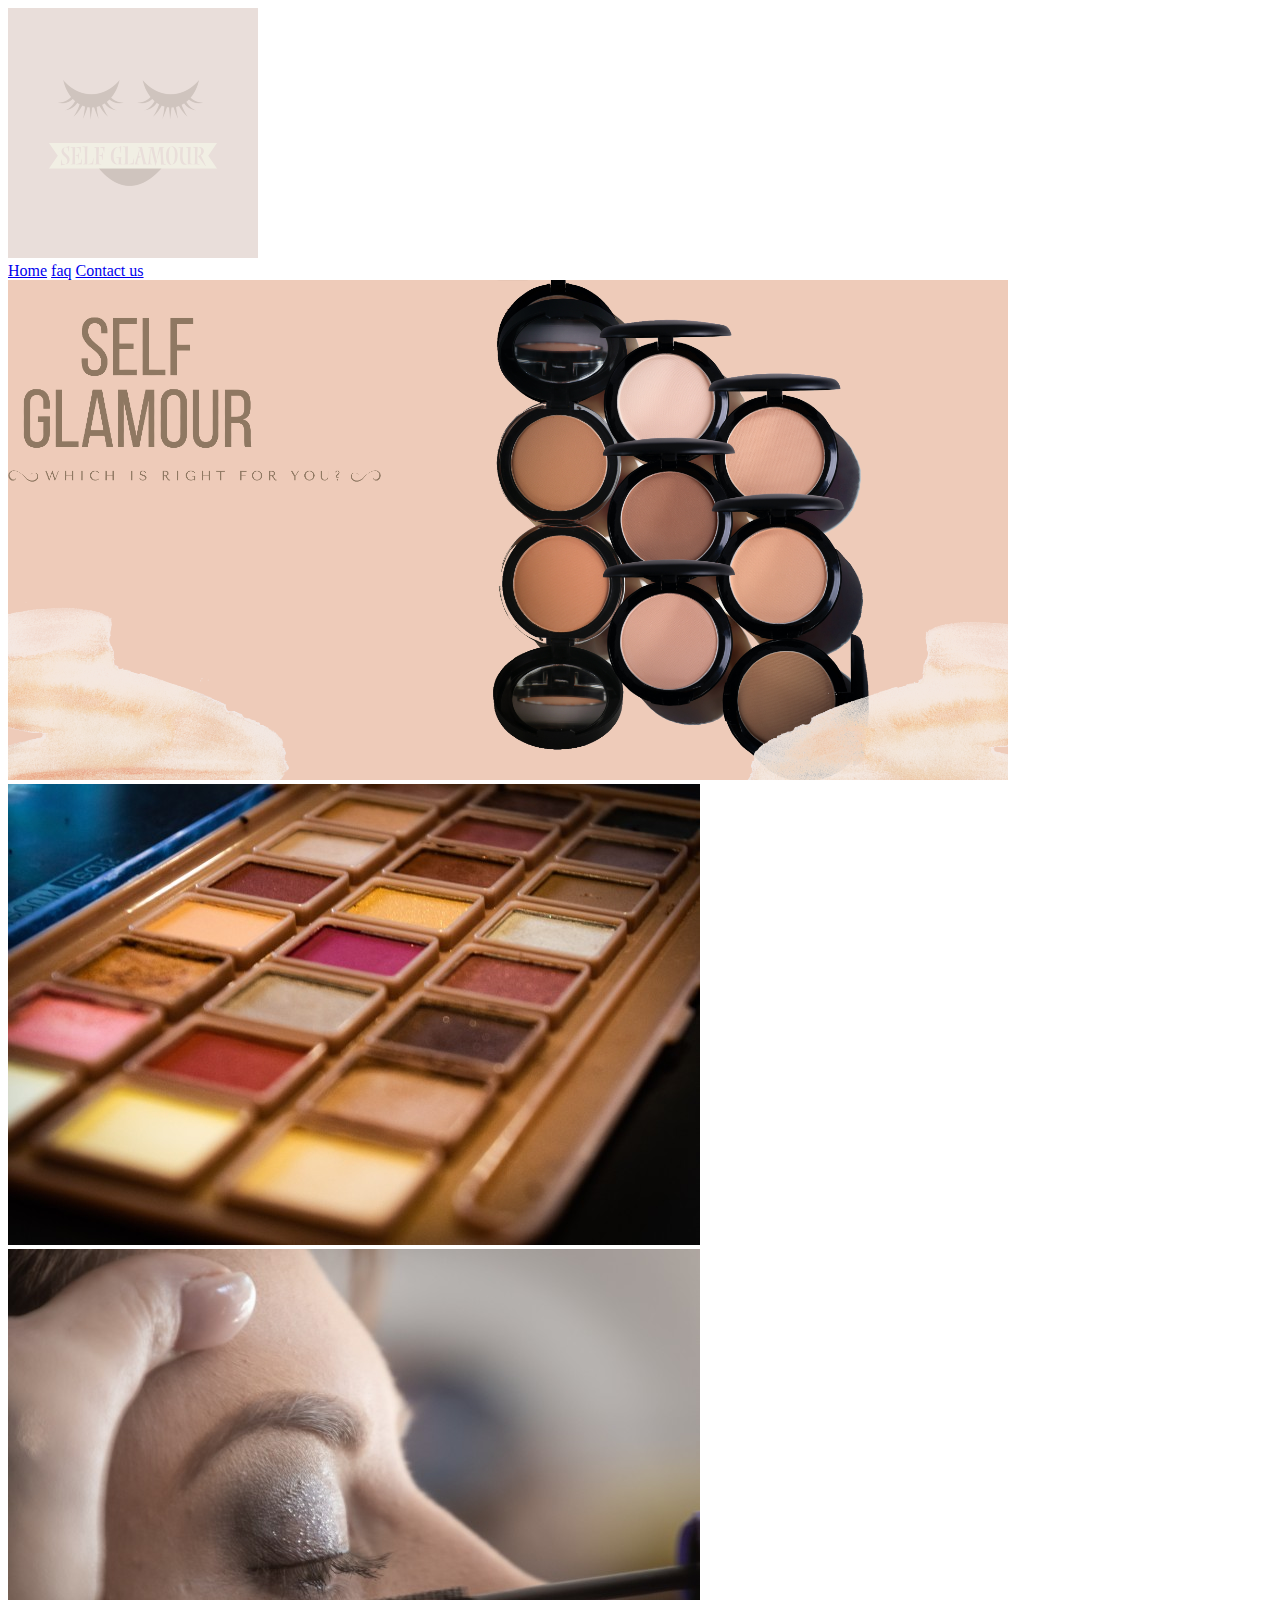
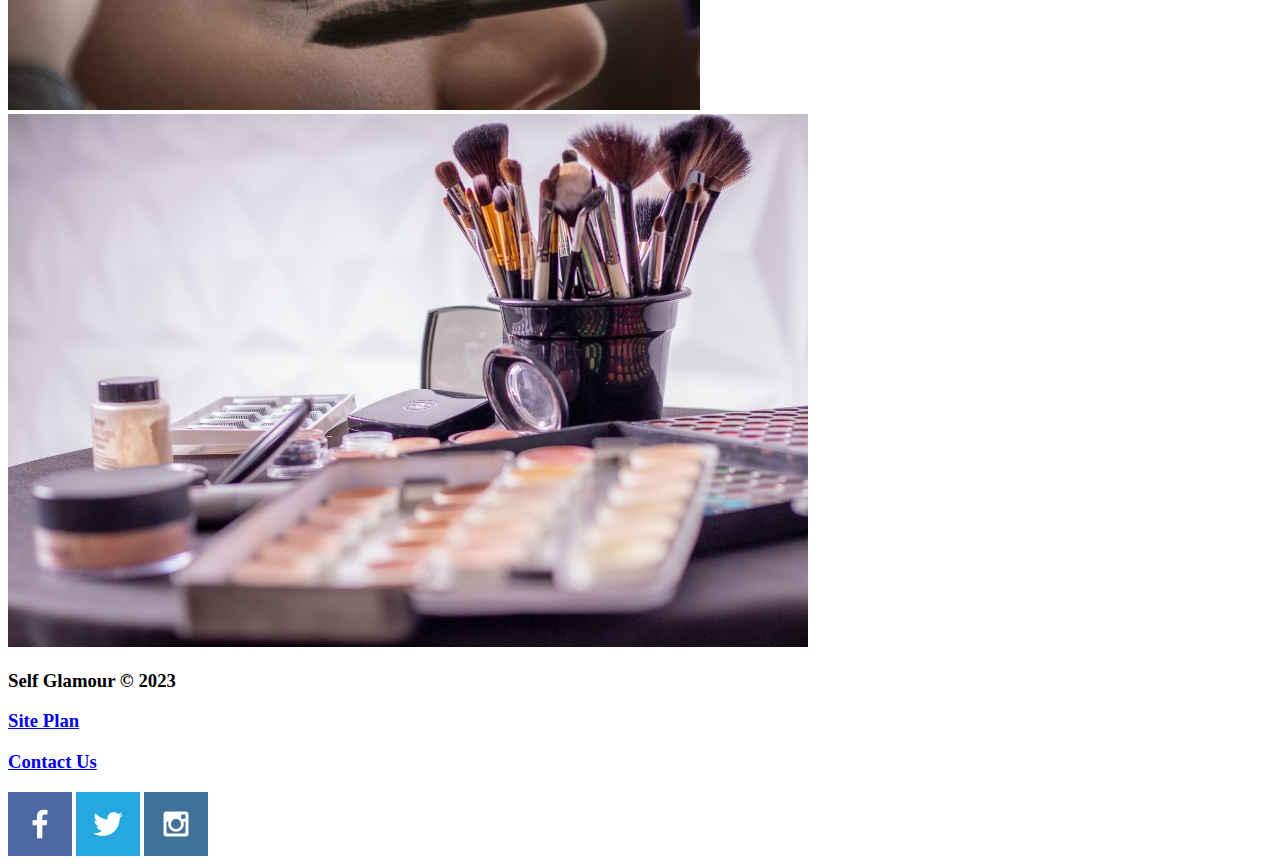
==== selfglamour/index.html @ 5f2bec4e "HTML" ====
<!DOCTYPE html>
<html lang="en">
<head>
    <meta charset="UTF-8">
    <meta http-equiv="X-UA-Compatible" content="IE=edge">
    <meta name="viewport" content="width=device-width, initial-scale=1.0">
    <title>Self Glamour</title>
</head>
<body>
    <div id="content">
        <header>
            <a id="logo" href="index.html">
                <img src="images/selfglamour-logo.png" alt="SelfGlamour Logo">
            </a>
            <nav>
                <a href="index.html">Home</a>
                <a href="faq.html">faq</a>
                <a href="contactus.html">Contact us</a>
            </nav>
        </header>
        <div>
            <section>
                <img id="banner-box" src="images/selfglamourbanner.png" alt="Self Glamour Banner">
            </section>
        </div>
        <main class="home-grid">
            <section>
                <img src="images/pexels-magda-ehlers-1339340.jpg" alt="Makeup Palette">
                <img src="images/pexels-magda-ehlers-1383537.jpg" alt="Girl putting on makeup">
            </section>
            <article id="background"></article>
            <img src="images/pexels-anderson-guerra-1115128.jpg" alt="">
        </main>
        <footer>
            <h3>Self Glamour &copy 2023</h3>
            <h3><a href="site-plan.html">Site Plan</a></h3>
            <h3><a href="#">Contact Us</a></h3>
            <div class="social">
                <a href="https://facebook.com"><img src="images/facebook.png" alt="fb icon"></a>
                <a href="https://twitter.com"><img src="images/twitter.png" alt="twitter icon"></a>
                <a href="https://instagram.com"><img src="images/instagram.png" alt="instagram icon"></a>
            </div>
        </footer>

    </div>
</body>
</html>
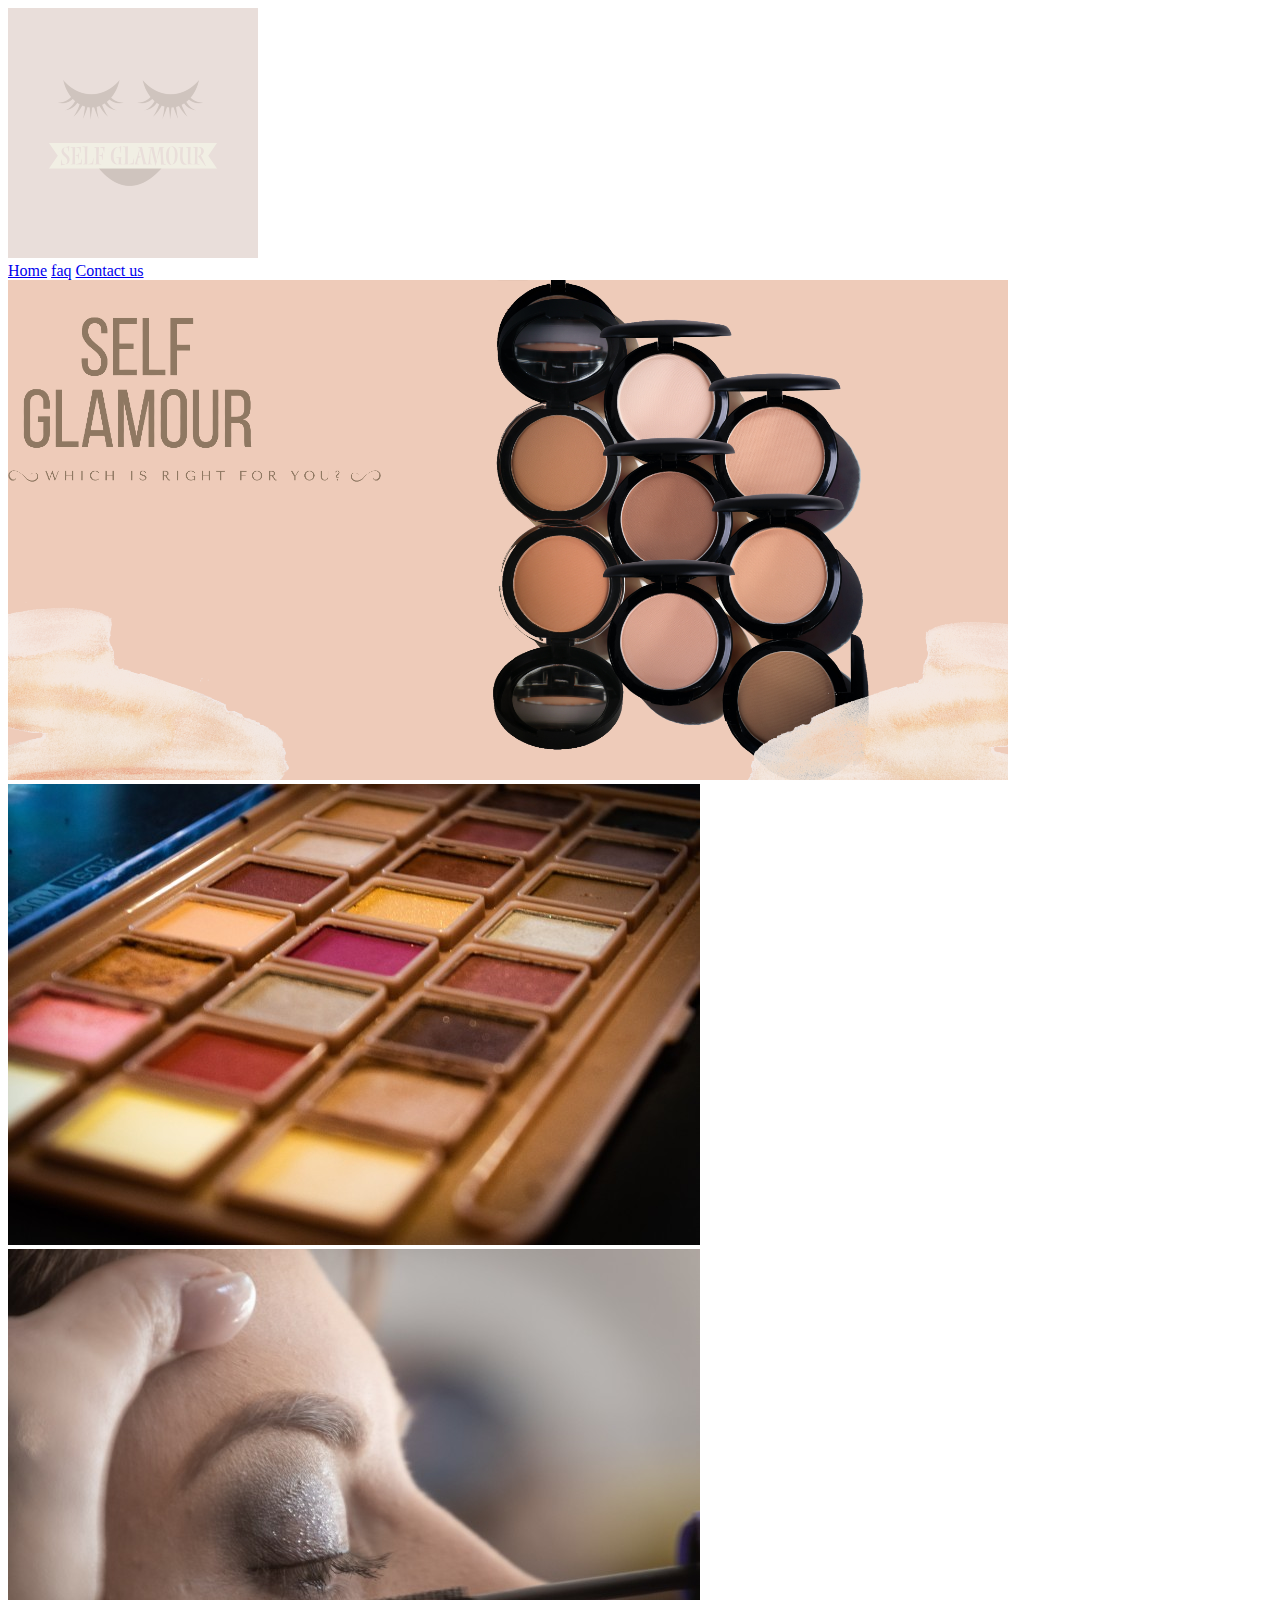
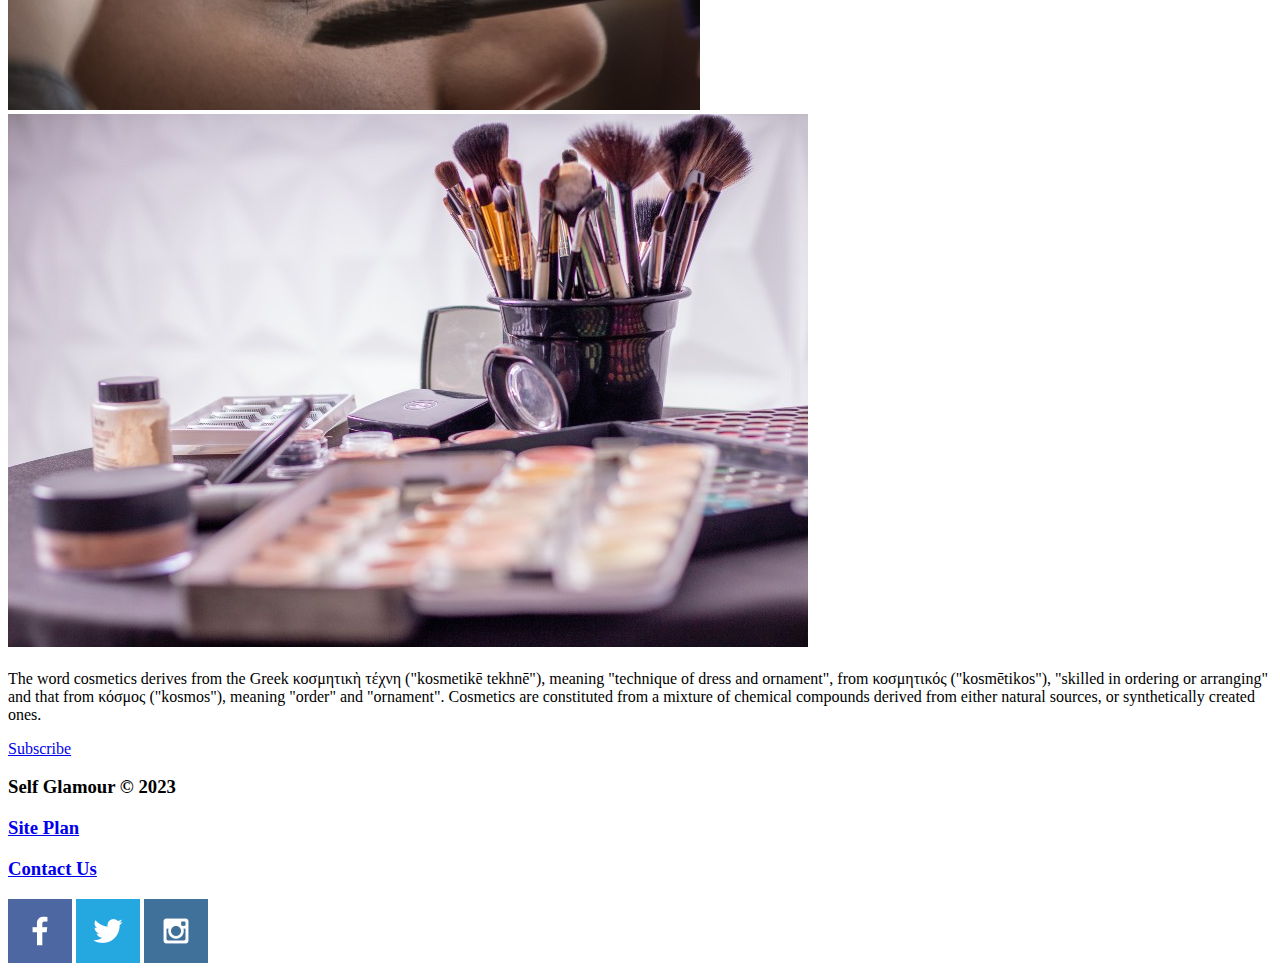
==== commit a0746007: "HTML" ====
--- a/selfglamour/index.html
+++ b/selfglamour/index.html
@@ -5,6 +5,7 @@
     <meta http-equiv="X-UA-Compatible" content="IE=edge">
     <meta name="viewport" content="width=device-width, initial-scale=1.0">
     <title>Self Glamour</title>
+    <link href="styles/styles.css" rel="stylesheet">
 </head>
 <body>
     <div id="content">
@@ -29,7 +30,17 @@
                 <img src="images/pexels-magda-ehlers-1383537.jpg" alt="Girl putting on makeup">
             </section>
             <article id="background"></article>
-            <img src="images/pexels-anderson-guerra-1115128.jpg" alt="">
+            <img src="images/pexels-anderson-guerra-1115128.jpg" alt="Makeup">
+            <div class="msg">
+                <h3></h3>
+                <p>The word cosmetics derives from the Greek κοσμητικὴ τέχνη 
+                    ("kosmetikē tekhnē"), meaning "technique of dress and ornament", 
+                    from κοσμητικός ("kosmētikos"), "skilled in ordering or arranging" 
+                    and that from κόσμος ("kosmos"), meaning "order" and "ornament". 
+                    Cosmetics are constituted from a mixture of chemical compounds derived 
+                    from either natural sources, or synthetically created ones.</p>
+                    <a class="subscribe" href="contactus.html">Subscribe</a>
+            </div>
         </main>
         <footer>
             <h3>Self Glamour &copy 2023</h3>
--- a/selfglamour/styles/styles.css
+++ b/selfglamour/styles/styles.css
@@ -0,0 +1 @@
+@import url('https://fonts.googleapis.com/css2?family=Bebas+Neue&family=Old+Standard+TT&display=swap');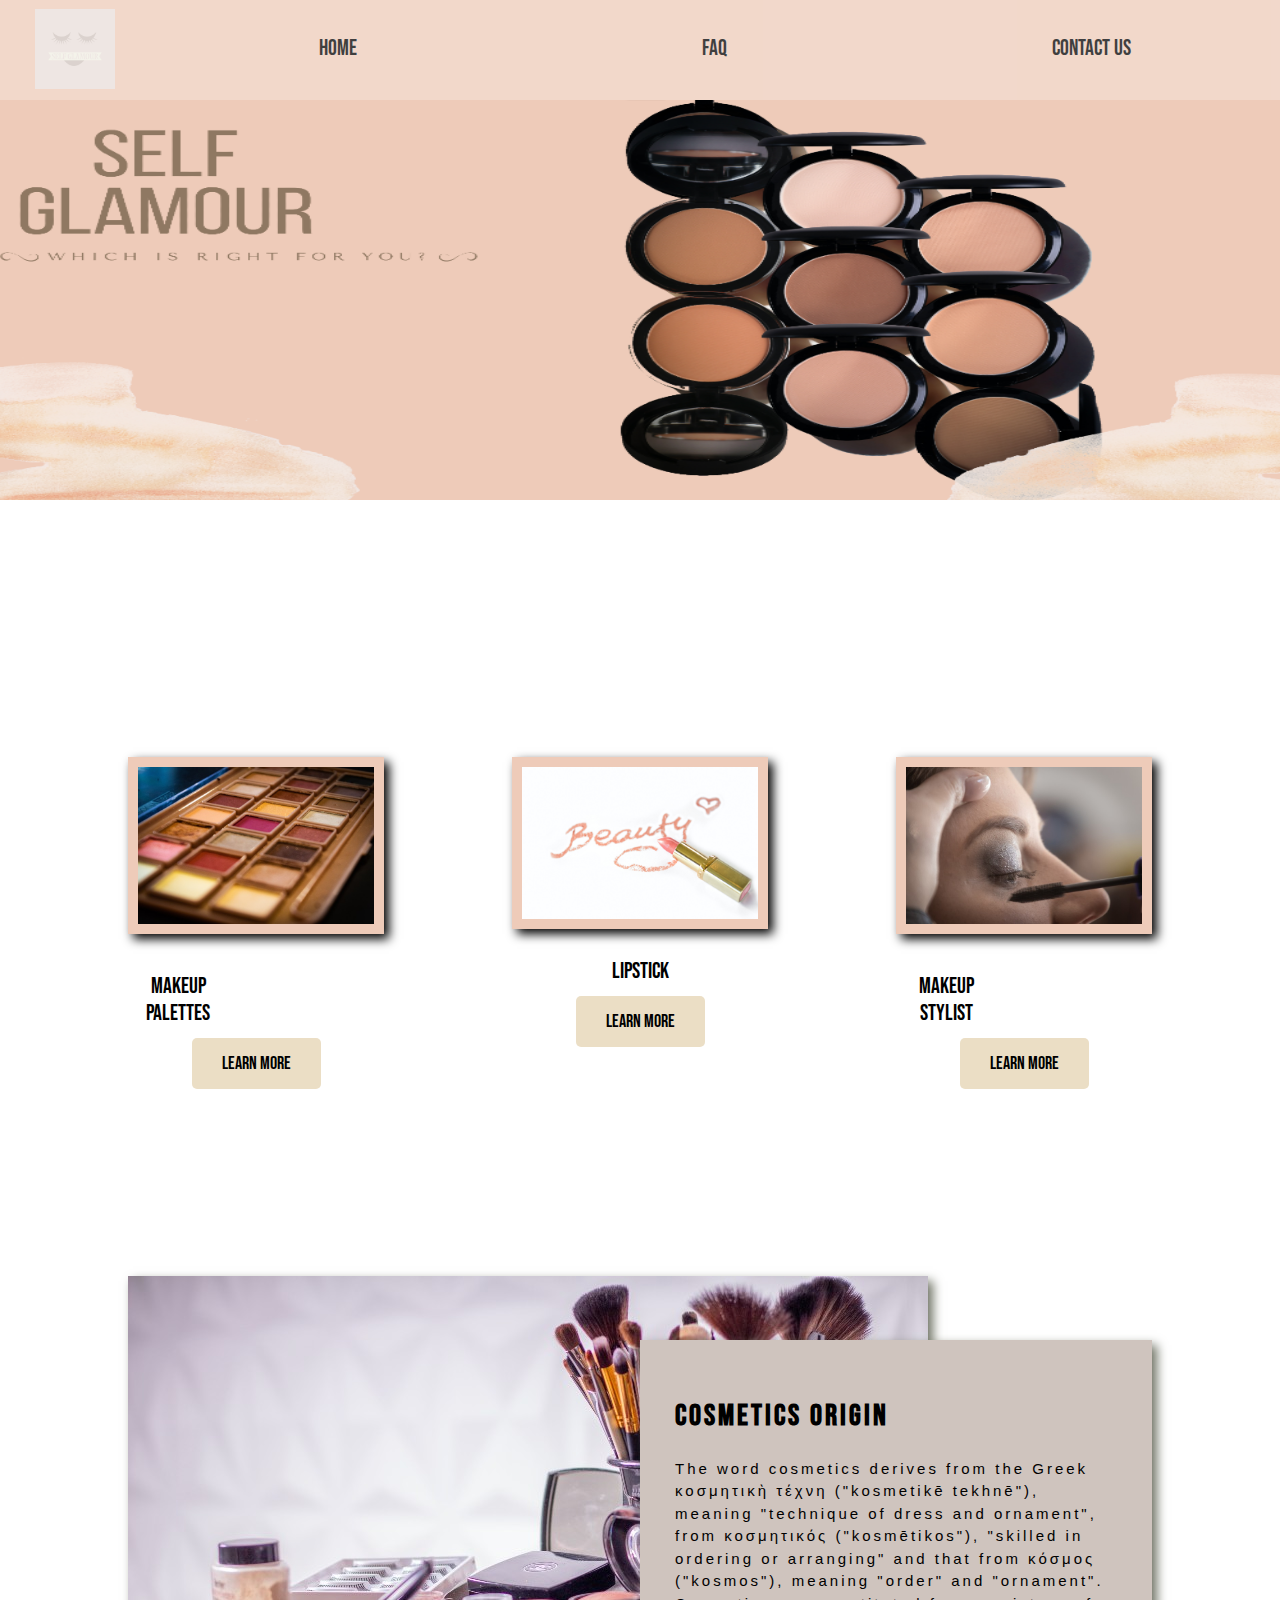
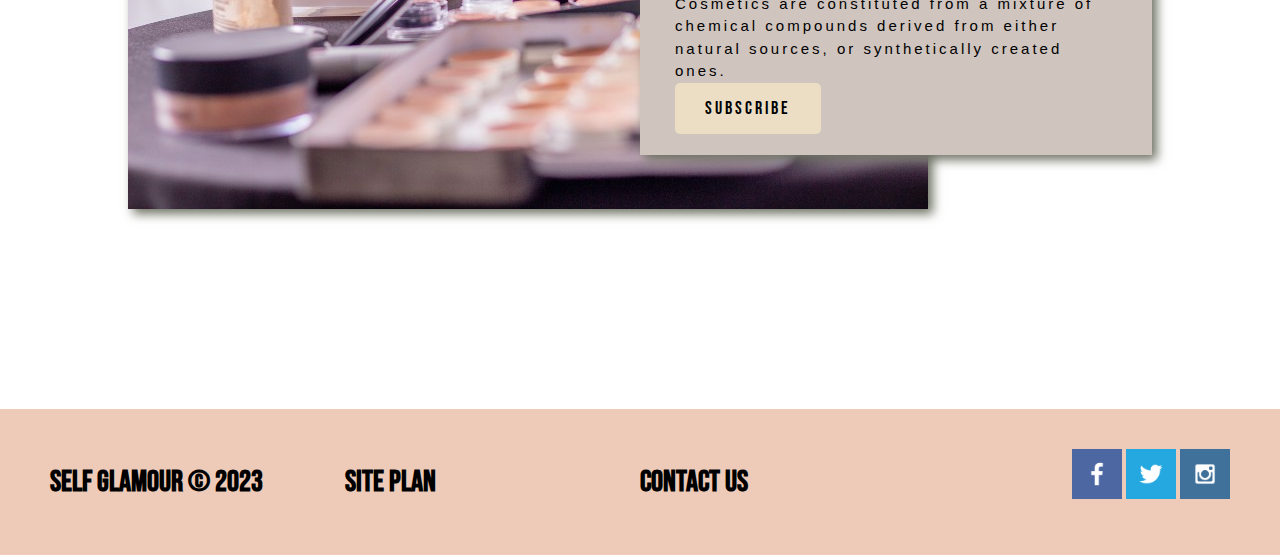
==== commit 34b1182e: "Home-page HTML" ====
--- a/selfglamour/index.html
+++ b/selfglamour/index.html
@@ -10,8 +10,8 @@
 <body>
     <div id="content">
         <header>
-            <a id="logo" href="index.html">
-                <img src="images/selfglamour-logo.png" alt="SelfGlamour Logo">
+            <a id="logo_link" href="index.html">
+                <img class= "logo" src="images/selfglamour-logo.png" alt="SelfGlamour Logo">
             </a>
             <nav>
                 <a href="index.html">Home</a>
@@ -19,20 +19,31 @@
                 <a href="contactus.html">Contact us</a>
             </nav>
         </header>
-        <div>
-            <section>
-                <img id="banner-box" src="images/selfglamourbanner.png" alt="Self Glamour Banner">
+        <div id="personal">
+            <section id="banner-box">
+                <img id="banner" src="images/selfglamourbanner.png" alt="Self Glamour Banner">
             </section>
         </div>
         <main class="home-grid">
-            <section>
-                <img src="images/pexels-magda-ehlers-1339340.jpg" alt="Makeup Palette">
-                <img src="images/pexels-magda-ehlers-1383537.jpg" alt="Girl putting on makeup">
+            <section class="palette-card">
+                <img class="makeup" src="images/pexels-magda-ehlers-1339340.jpg" alt="Makeup Palette">
+                <p class="palette">Makeup Palettes</p>
+                <a class="learn" href="">Learn more</a>
+            </section>
+            <section class="lip-card">
+                <img class="lipstick" src="images/lipstick.jpg" alt="lipstick">
+                <p>Lipstick</p>
+                <a class="learn" href="">Learn more</a>
+            </section>
+            <section class="beauty-card">
+                <img class="beauty" src="images/pexels-magda-ehlers-1383537.jpg" alt="Girl putting on makeup">
+                <p class="stylist">Makeup Stylist</p>
+                <a class="learn" href="">Learn more</a>
             </section>
             <article id="background"></article>
-            <img src="images/pexels-anderson-guerra-1115128.jpg" alt="Makeup">
+            <img class="bottom" src="images/pexels-anderson-guerra-1115128.jpg" alt="Makeup">
             <div class="msg">
-                <h3></h3>
+                <h3>Cosmetics Origin</h3>
                 <p>The word cosmetics derives from the Greek κοσμητικὴ τέχνη 
                     ("kosmetikē tekhnē"), meaning "technique of dress and ornament", 
                     from κοσμητικός ("kosmētikos"), "skilled in ordering or arranging" 
@@ -43,7 +54,7 @@
             </div>
         </main>
         <footer>
-            <h3>Self Glamour &copy 2023</h3>
+            <h3>Self Glamour &copy; 2023</h3>
             <h3><a href="site-plan.html">Site Plan</a></h3>
             <h3><a href="#">Contact Us</a></h3>
             <div class="social">
--- a/selfglamour/styles/styles.css
+++ b/selfglamour/styles/styles.css
@@ -1 +1,246 @@
-@import url('https://fonts.googleapis.com/css2?family=Bebas+Neue&family=Old+Standard+TT&display=swap');+@import url('https://fonts.googleapis.com/css2?family=Bebas+Neue&family=Old+Standard+TT&display=swap');
+
+#content { /* for larger monitors so page is not overwhelmingly large */
+    max-width: 1600px;
+    margin: 0 auto;
+}
+
+body {
+    background-color: #fff;
+    font-family: 'Bebas Neue', Arial, sans-serif;
+    font-size: 22px;
+    margin: 0;
+    padding: 0;
+}
+
+.msg {
+    font-family: 'Old Standard TT', 'Bradley Hand', sans-serif;
+    font-size: 15px;
+    letter-spacing: 3px;
+    color: black;
+    margin-top: 10px;
+}
+
+/*Header*/
+header{
+    background-color: #EECBB9;
+    opacity: 75%;
+    display: grid;
+    grid-template-columns: 150px auto;
+}
+
+/*Logo*/
+img.logo {
+    width: 80px;
+}
+
+#logo_link{
+    grid-column: 1/2;
+    grid-row: 1/2;
+    justify-self: center;
+    align-self: center;
+    padding-top: 5px;
+}
+
+/*Navigation*/
+nav {
+    grid-row: 1/2;
+    grid-column: 2/7;
+    display: grid;
+    justify-content: space-around; 
+    grid-template-columns: repeat(auto-fit, minmax(6em, 1fr));
+    width: 100%;
+    height: 100px;
+}
+
+nav a {
+    text-decoration: none;
+    color: black;
+    padding: 35px;
+    text-align: center;
+}
+
+nav a:hover {
+    color: black;
+    background-color: #CFC4BE; 
+}
+
+/*Banner*/
+#banner-bov{
+    grid-column: 1/8;
+    grid-row: 1/5;
+    z-index: -1;
+}
+
+#banner{
+    width: 100%;
+    height: 400px;
+}
+
+.banner-box {
+    display: grid;
+    grid-template-columns: repeat(5, 1fr);
+    margin-top: -100px; 
+}
+
+.palette, .stylist, .lip{
+    padding-top: 10px;
+    width: 100px;
+}
+
+.palette:hover, .stylist:hover, .lip:hover{
+    opacity: .6;
+    transform: scale(1.1);
+}
+
+/**/
+
+/*Buttons*/
+.subscribe, .learn{
+    font-family: 'Bebas Neue', Arial, sans-serif;
+    background-color: #EBDEC5;
+    color: black;
+    padding: 15px 30px;
+    margin-top: 50px;
+    font-size: 18px;
+    text-decoration: none;
+    border-radius: 5px;
+}
+
+.subscribe:hover, .learn:hover{
+    background-color: #EECBB9;
+    color: black;
+}
+
+/*Images*/
+.home-grid {
+    display: grid;
+    grid-template-columns: repeat(10, 10%);
+    margin: 0 auto;
+    max-width: 1500px;
+}
+
+main section { 
+    text-align: center;
+    margin-top: 200px;
+    margin-bottom: 200px;
+    width: 100%;
+}
+
+main section img {
+    width: 100%;
+    box-sizing: border-box;
+}
+
+.makeup, .beauty, .lipstick{
+    border: 10px solid #EECBB9;
+    margin-top: 50px;
+    transition: transform .5s;
+    box-shadow: 5px 5px 10px black;
+}
+
+.palette-card{
+    grid-column: 2/4;
+    grid-row: 2/4; 
+}
+
+.lip-card{
+    grid-column: 5/7;
+    grid-row: 2/4;
+}
+
+.beauty-card{
+    grid-column: 8/10;
+    grid-row: 2/4; 
+}
+
+.msg {
+    grid-column: 6/10;
+    grid-row: 9/12;
+    background-color: #CFC4BE;
+    padding: 35px;
+    box-shadow: 5px 5px 10px #6f7364;
+    line-height: 1.5em;
+}
+
+.bottom{
+    grid-column: 2/7;
+    grid-row: 8/13;
+    box-shadow: 5px 5px 10px #6f7364;
+}
+
+h3{
+    font-family: 'Bebas Neue', Arial, sans-serif;
+    font-size: 30px;
+}
+
+/* Footer */
+footer {
+    background-color: #EECBB9;
+    margin-top: 200px;
+    display: grid;
+    grid-template-columns: repeat(4, 1fr);
+    padding: 25px 50px;
+}
+footer .social img {
+    padding-top: 15px;
+    width: 50px;
+    display: inline-block;
+}
+footer h3 {
+    color: black;
+}
+footer a {
+    color: black;
+    text-decoration: none;
+}
+footer a:hover {
+    color: white;
+    text-decoration: underline;
+}
+.social {
+    justify-self: end;
+}
+
+/* media queries will just be given and explained briefly */
+@media screen and (max-width: 900px) {
+    nav, #personal, .home-grid, footer {
+      display: block;
+      height: auto;
+    }
+    header {
+        grid-template-columns: 150px auto;
+    }
+    nav a {
+        display: block;
+        padding: 15px;
+    }
+    #personal {
+        margin-top: 0;
+    }
+    .home-title {
+        font-size: 25px;
+        color: #6f7364;
+    }
+    main section { 
+        margin: 50px auto;
+        width: 80%;
+    }
+    main section img {
+        margin-top: 5px;
+        width: 100%;
+        box-sizing: border-box;
+    }
+    #background {
+        display: none;
+    }
+    .bottom, .msg {
+        width: 80%;
+        display: block;
+        margin: 0 auto;
+    }
+    footer {
+        margin-top: 25px;
+    }
+}
+      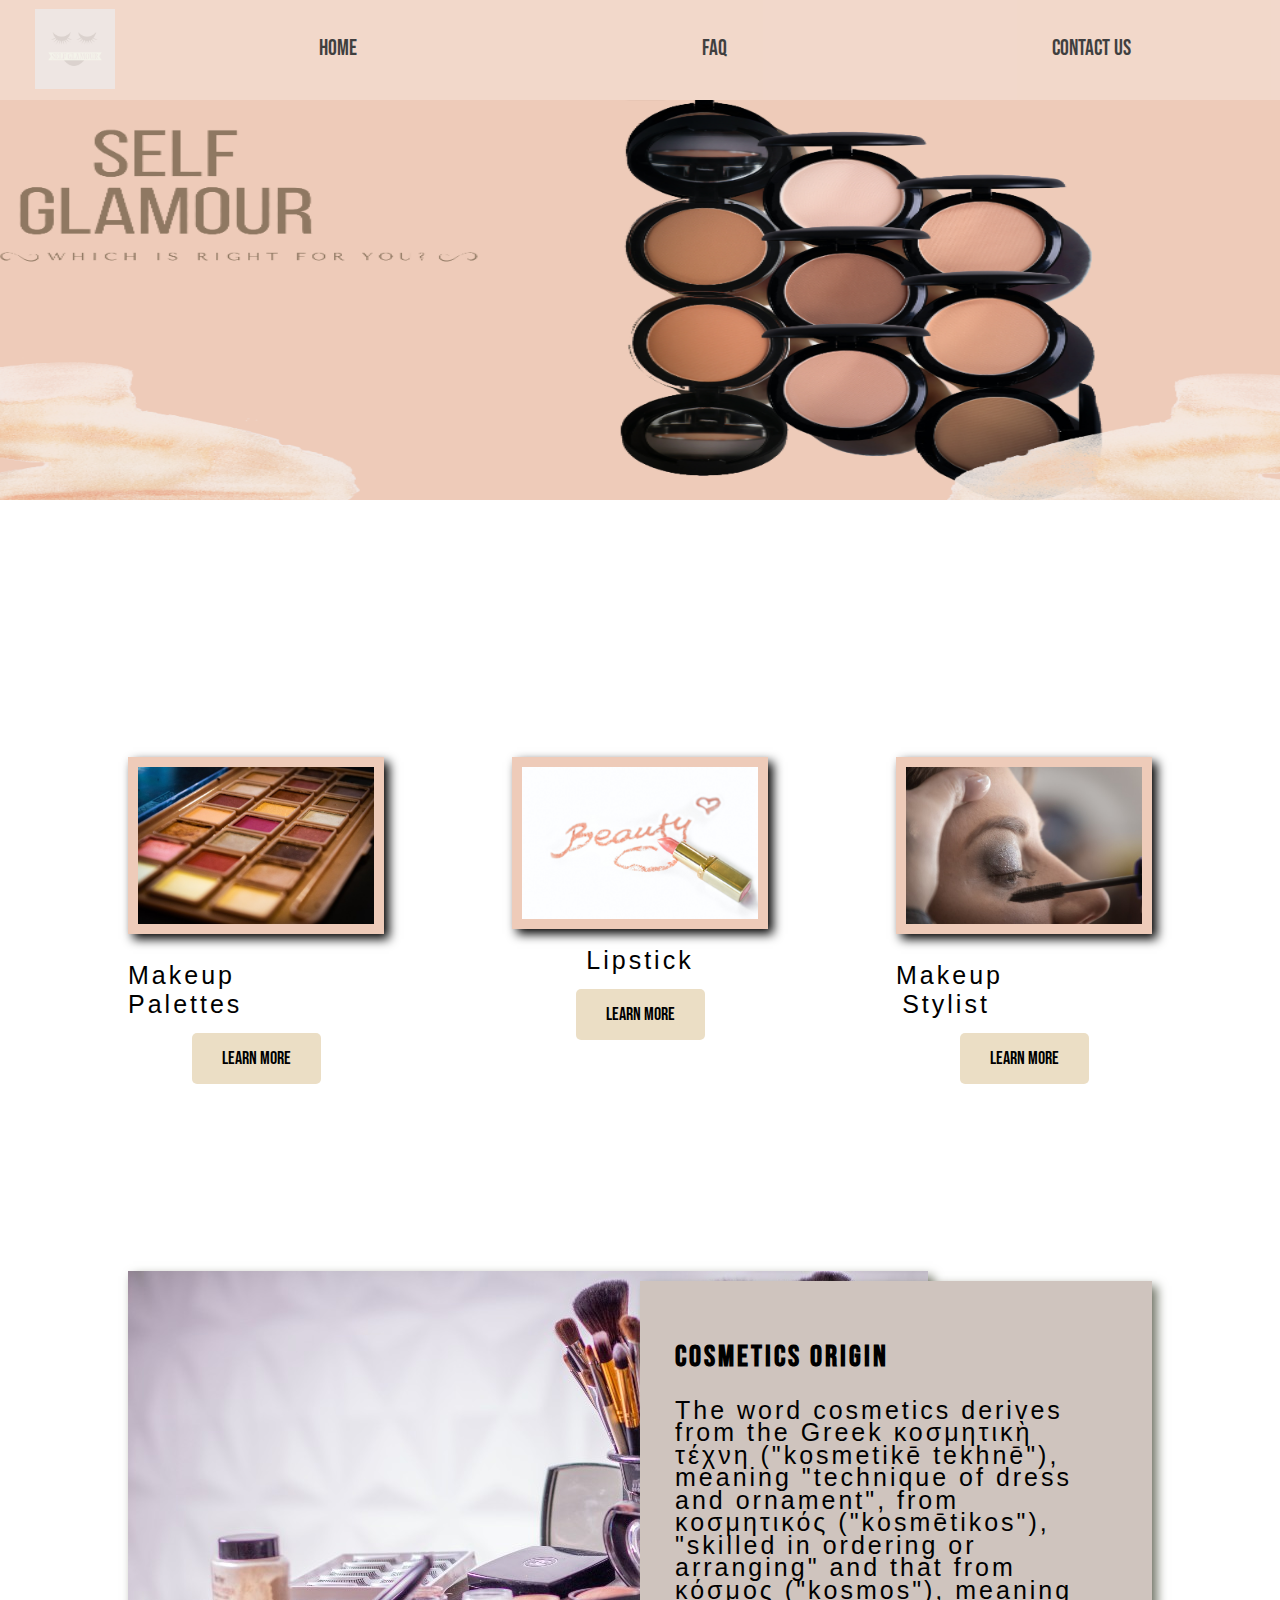
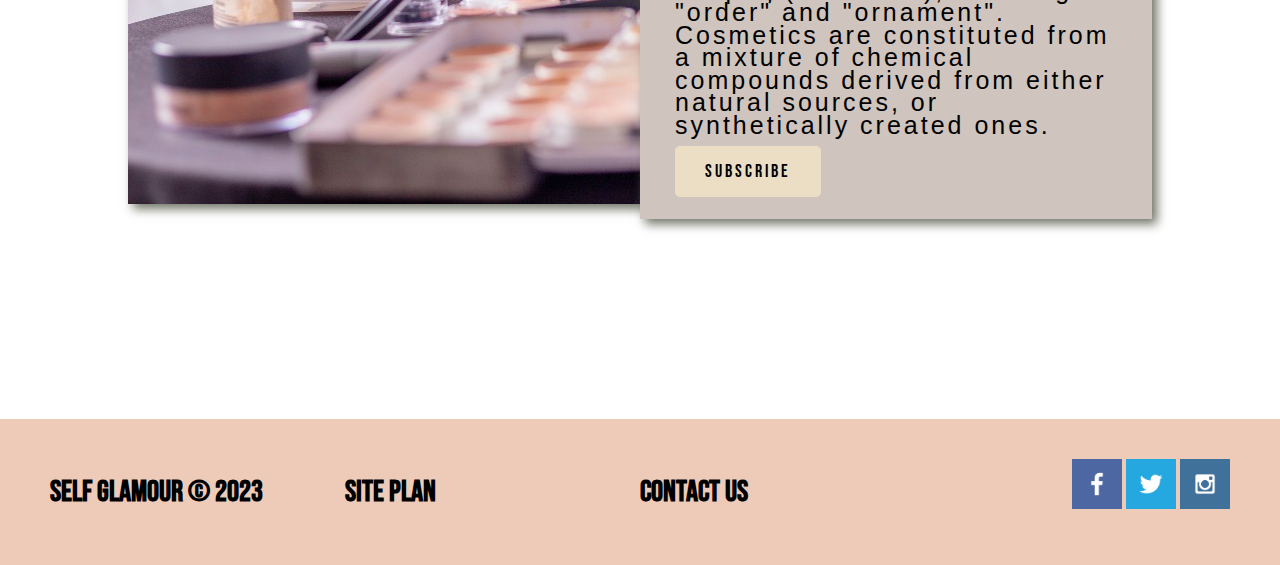
==== commit d400877b: "SUB-PAGE-1" ====
--- a/selfglamour/index.html
+++ b/selfglamour/index.html
@@ -63,7 +63,6 @@
                 <a href="https://instagram.com"><img src="images/instagram.png" alt="instagram icon"></a>
             </div>
         </footer>
-
     </div>
 </body>
 </html>--- a/selfglamour/styles/styles.css
+++ b/selfglamour/styles/styles.css
@@ -243,4 +243,114 @@
         margin-top: 25px;
     }
 }
-      +
+/*faq sub page CSS*/
+
+.faq-headline-1, .faq-headline-2, .faq-headline-3, .faq-headline-4 {
+    background-color: #fff;
+    font-family: 'Bebas Neue', Arial, sans-serif;
+    font-size: 35px;
+}
+
+p {
+    font-family: 'Old Standard TT', 'Bradley Hand', sans-serif;
+    font-size: 25px;
+    letter-spacing: 3px;
+    color: black;
+    margin-top: 10px;
+}
+
+.faq-grid {
+    display: grid;
+    grid-template-columns: 1fr 60px;
+    grid-gap: 1em;
+}
+
+* {box-sizing:border-box}
+
+/* Slideshow container */
+.slideshow-container {
+  max-width: 1000px;
+  position: relative;
+  margin: auto;
+}
+
+/* Hide the images by default */
+.mySlides {
+  display: none;
+}
+
+/* Next & previous buttons */
+.prev, .next {
+  cursor: pointer;
+  position: absolute;
+  top: 50%;
+  width: auto;
+  margin-top: -22px;
+  padding: 16px;
+  color: white;
+  font-weight: bold;
+  font-size: 18px;
+  transition: 0.6s ease;
+  border-radius: 0 3px 3px 0;
+  user-select: none;
+}
+
+/* Position the "next button" to the right */
+.next {
+  right: 0;
+  border-radius: 3px 0 0 3px;
+}
+
+/* On hover, add a black background color with a little bit see-through */
+.prev:hover, .next:hover {
+  background-color: rgba(0,0,0,0.8);
+}
+
+/* Caption text */
+.text {
+  color: #f2f2f2;
+  font-size: 15px;
+  padding: 8px 12px;
+  position: absolute;
+  bottom: 8px;
+  width: 100%;
+  text-align: center;
+}
+
+/* Number text (1/3 etc) */
+.numbertext {
+  color: #f2f2f2;
+  font-size: 12px;
+  padding: 8px 12px;
+  position: absolute;
+  top: 0;
+}
+
+/* The dots/bullets/indicators */
+.dot {
+  cursor: pointer;
+  height: 15px;
+  width: 15px;
+  margin: 0 2px;
+  background-color: #bbb;
+  border-radius: 50%;
+  display: inline-block;
+  transition: background-color 0.6s ease;
+}
+
+.active, .dot:hover {
+  background-color: #717171;
+}
+
+/* Fading animation */
+.fade {
+  animation-name: fade;
+  animation-duration: 1.5s;
+}
+
+@keyframes fade {
+  from {opacity: .4}
+  to {opacity: 1}
+}
+
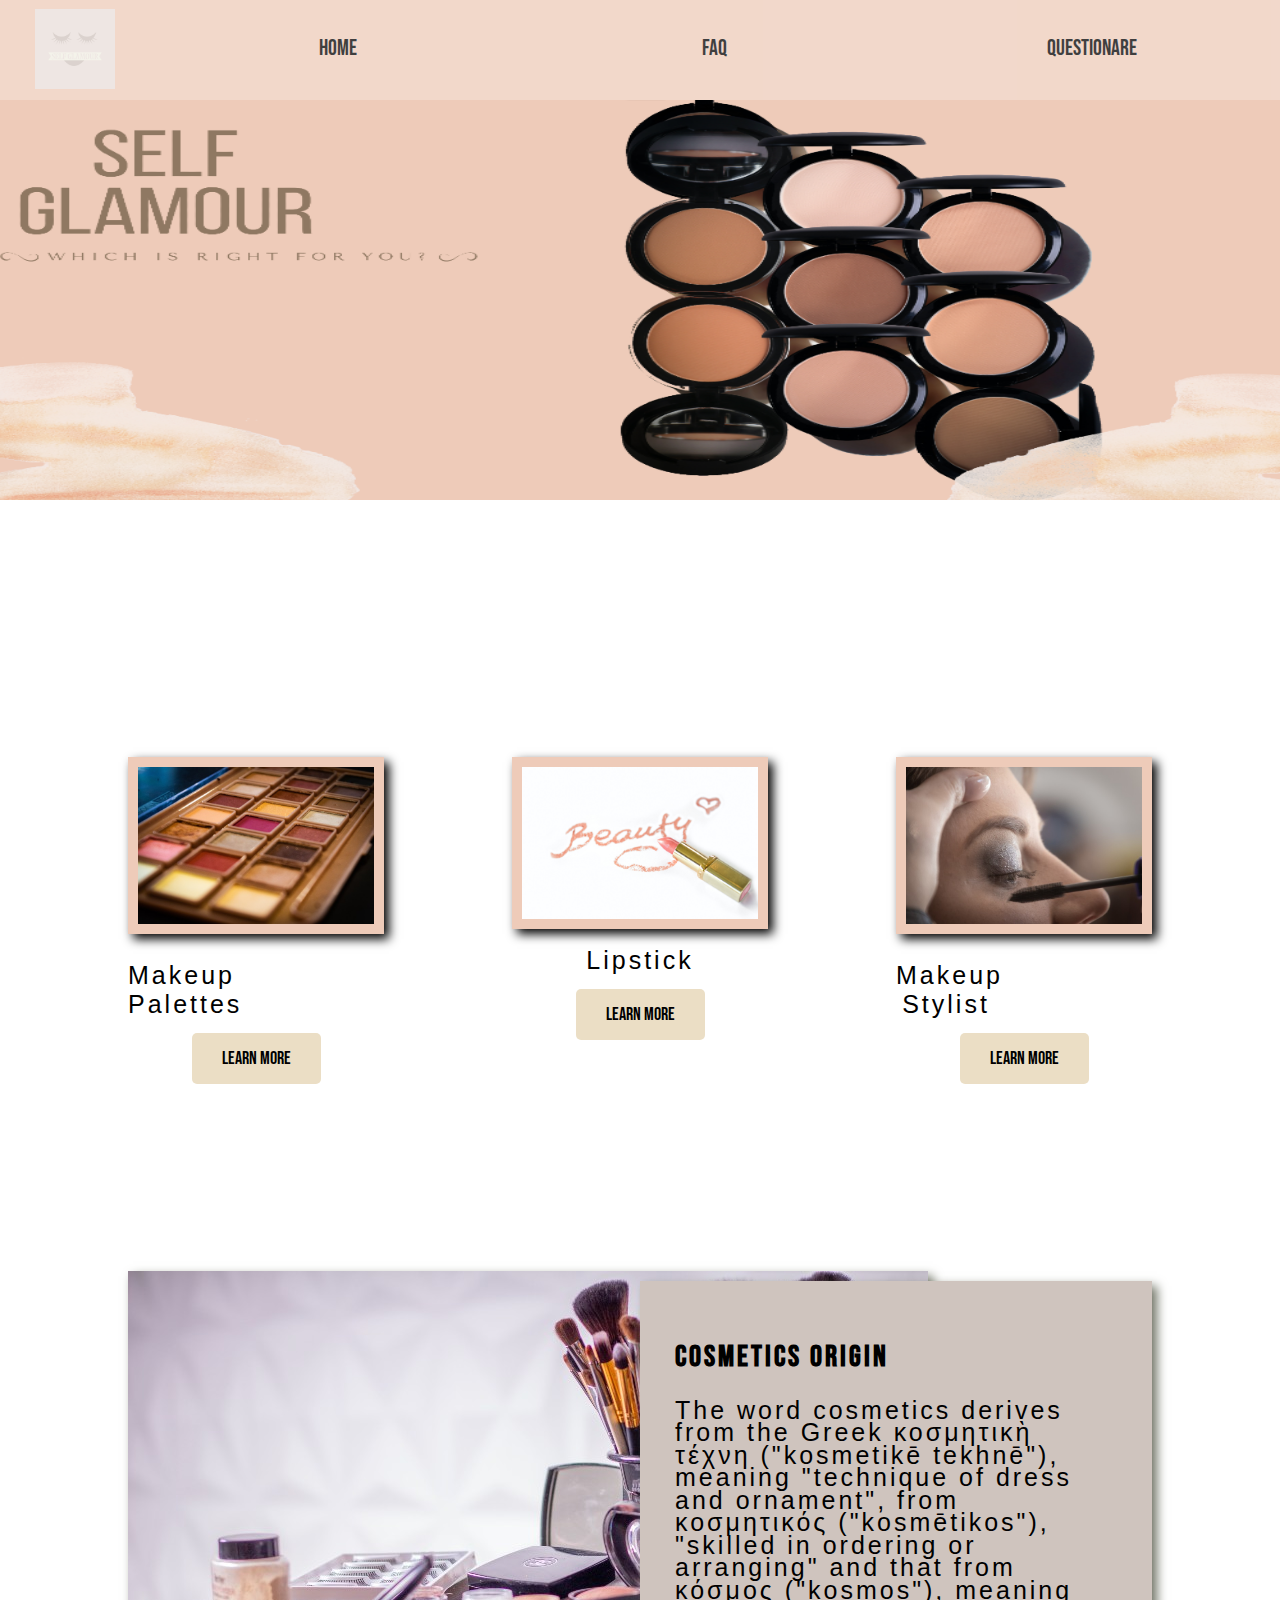
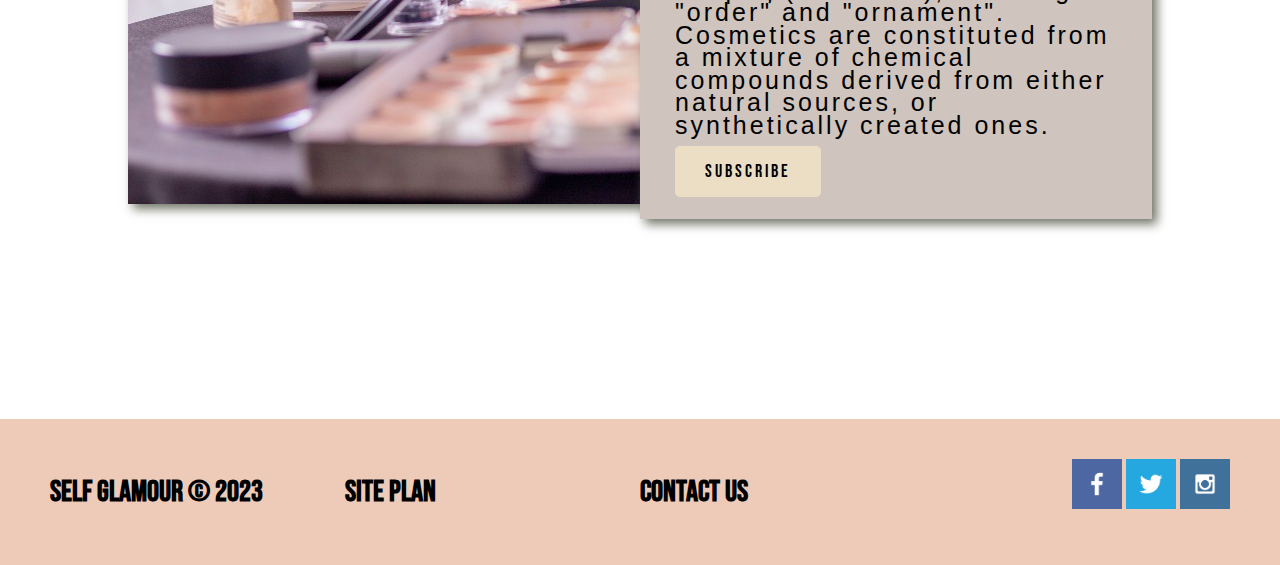
==== commit 5e1f38ff: "Questionare" ====
--- a/selfglamour/index.html
+++ b/selfglamour/index.html
@@ -16,7 +16,7 @@
             <nav>
                 <a href="index.html">Home</a>
                 <a href="faq.html">faq</a>
-                <a href="contactus.html">Contact us</a>
+                <a href="questionare.html">Questionare</a>
             </nav>
         </header>
         <div id="personal">
--- a/selfglamour/styles/styles.css
+++ b/selfglamour/styles/styles.css
@@ -353,4 +353,3 @@
   from {opacity: .4}
   to {opacity: 1}
 }
-
